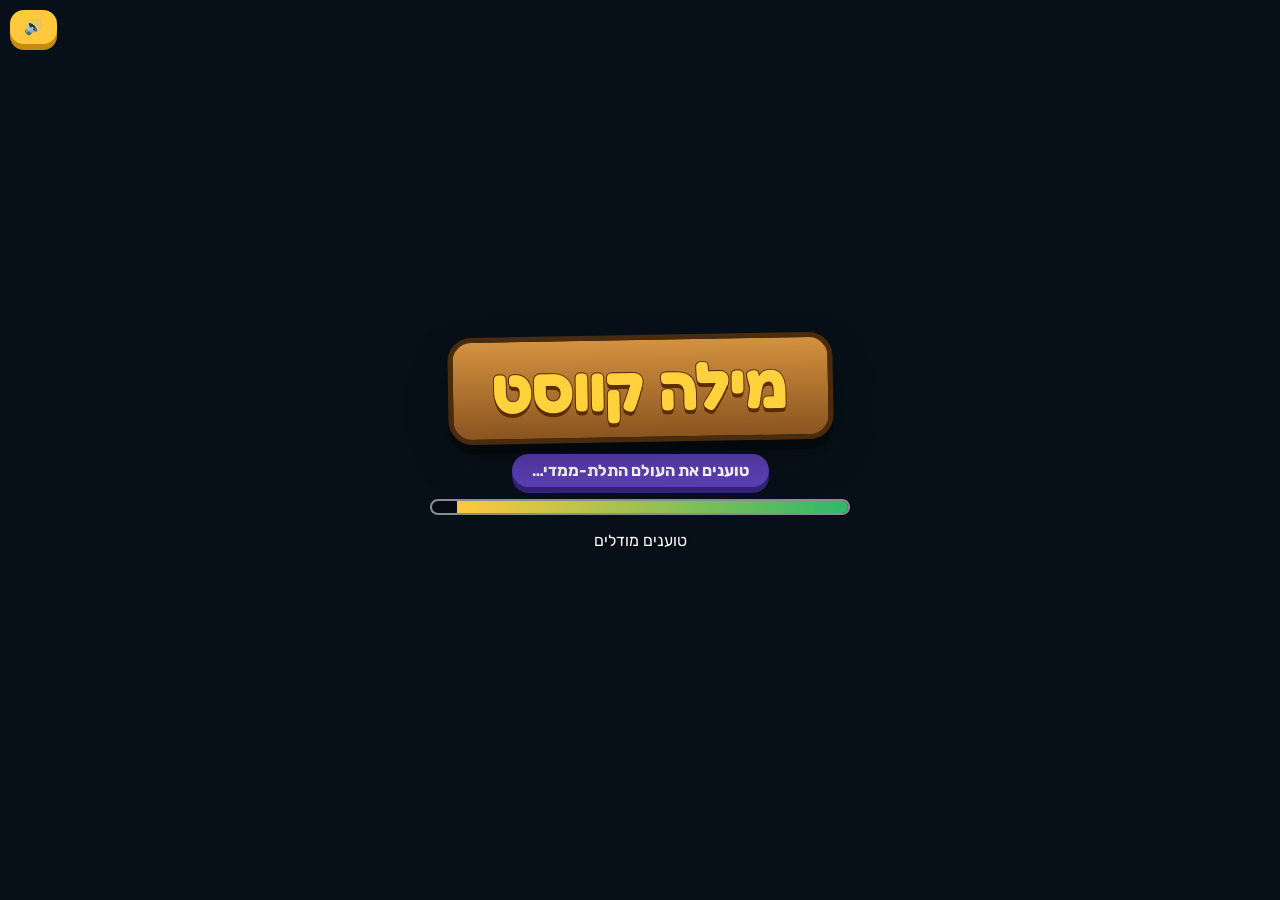
==== demo/mila-quest/index.html @ 5b62c539 "Publish the hidden Mila Quest demo. Add the game under demo/mila-quest without listing it on the hub" ====
<!DOCTYPE html>
<html lang="he" dir="rtl">
<head>
<meta charset="utf-8">
<meta name="viewport" content="width=device-width,initial-scale=1,viewport-fit=cover">
<title>מילה קווסט – המסע הגדול בעקבות המילים</title>
<link rel="icon" href="data:,">
<link rel="preconnect" href="https://fonts.googleapis.com">
<link rel="preconnect" href="https://fonts.gstatic.com" crossorigin>
<link href="https://fonts.googleapis.com/css2?family=Fredoka:wght@500;700&family=Rubik:wght@400;600;800&display=swap" rel="stylesheet">
<style>
:root{
  --ink:#1a1433;--gold:#ffc83d;--gold-d:#c58a10;--leaf:#2fb86a;--leaf-d:#1b7a42;
  --owl:#6a46d6;--owl-d:#3a228a;--paper:#fffdf8;
}
*{box-sizing:border-box}
html,body{height:100%;margin:0;overflow:hidden;font-family:Rubik,"Noto Sans Hebrew",Arial,sans-serif;color:var(--ink);background:#071018}
#c{position:fixed;inset:0;display:block;width:100%;height:100%}
button{font:inherit;cursor:pointer}
.en{direction:ltr;unicode-bidi:isolate;font-family:Fredoka,Rubik,sans-serif}
.ui{position:fixed;inset:0;z-index:4;pointer-events:none}
.ui button,.ui .pill,.ui .glass,.ui .prompt,.ui .stage-bar,.ui .box,.ui .sign,.ui .hero-btn,.ui a,.ui table{pointer-events:auto}
.hidden{display:none !important}
.sign{background:linear-gradient(#d49240,#8a5420);border:5px solid #4a2c0c;border-radius:24px;padding:8px 40px 12px;box-shadow:0 10px 0 #0005,0 18px 40px #0004;transform:rotate(-1deg)}
.sign h1{margin:0;font-size:clamp(34px,7vw,64px);color:#ffd23d;font-family:Fredoka,Rubik,sans-serif;-webkit-text-stroke:2px #5b2d00;paint-order:stroke fill;text-shadow:0 4px 0 #5b2d00}
.sub{display:inline-block;background:#5b3fb5;color:#fff;padding:7px 20px;border-radius:999px;font-weight:700;box-shadow:0 6px 0 #35227a;margin:12px 0}
.glass{background:linear-gradient(180deg,rgba(255,255,255,.28),rgba(255,253,246,.14));backdrop-filter:blur(18px) saturate(1.35);border:1px solid rgba(255,255,255,.42);border-radius:22px;box-shadow:0 16px 40px #0004,inset 0 1px 0 #fff6}
.btn{border:0;border-radius:18px;padding:12px 28px;background:var(--gold);color:var(--ink);font-weight:800;font-size:clamp(16px,2.5vw,22px);box-shadow:0 6px 0 var(--gold-d);transition:transform .08s,box-shadow .08s,filter .12s}
.btn:hover{filter:brightness(1.06)}
.btn:active{transform:translateY(4px);box-shadow:0 2px 0 var(--gold-d)}
.btn.g{background:var(--leaf);color:#fff;box-shadow:0 6px 0 var(--leaf-d)}
.btn.p{background:var(--owl);color:#fff;box-shadow:0 6px 0 var(--owl-d)}
.btn.s{font-size:15px;padding:8px 14px;border-radius:14px}
.row{display:flex;gap:10px;flex-wrap:wrap;justify-content:center;align-items:center}
.center{position:absolute;inset:0;display:flex;flex-direction:column;align-items:center;justify-content:center;padding:18px;text-align:center}
.pill{background:rgba(255,253,246,.92);border:3px solid #8a5a2b;border-radius:16px;padding:5px 14px;font-weight:800;display:inline-flex;align-items:center;gap:6px}
#hud{position:absolute;inset:0;display:flex;flex-direction:column;justify-content:space-between;padding:10px 14px 16px;pointer-events:none}
#hud .hud-top,#hud .hud-bot{pointer-events:auto;display:flex;justify-content:space-between;align-items:flex-start;gap:8px;flex-wrap:wrap}
.prompt{background:linear-gradient(180deg,#fffdf4ee,#ffe8b8ee);border:4px solid #8a5a2b;border-radius:22px;padding:8px 22px;text-align:center;box-shadow:0 10px 0 #0003,0 0 30px #ffc83d55;min-width:min(640px,80vw);margin:0 auto}
.prompt small{display:block;font-size:16px;font-weight:700;opacity:.7}
.prompt .q{font-size:clamp(28px,5.5vw,48px);font-weight:800;line-height:1.15}
.prompt .emoji{font-size:52px;line-height:1}
#modal{position:absolute;inset:0;background:#0008;display:flex;align-items:center;justify-content:center;padding:18px}
#modal .box{max-width:640px;width:100%;padding:20px 22px;text-align:center;background:linear-gradient(180deg,#fffdf8f2,#ffeec4f0);border:4px solid #8a5a2b;border-radius:24px;box-shadow:0 20px 50px #0006}
#loadbar{width:min(420px,80vw);height:16px;background:#0003;border-radius:10px;overflow:hidden;border:2px solid #fff8}
#loadbar>i{display:block;height:100%;width:0;background:linear-gradient(90deg,#ffc83d,#2fb86a);transition:width .25s}
.hero-btn{background:rgba(255,253,246,.9);border:5px solid transparent;border-radius:20px;padding:8px 16px;min-width:110px;font-weight:800}
.hero-btn.sel{border-color:var(--gold);box-shadow:0 0 0 6px #ffc83d55}
.map-chrome{position:absolute;inset:0;padding:12px;display:flex;flex-direction:column}
.map-top{display:flex;justify-content:space-between;align-items:flex-start;gap:10px;flex-wrap:wrap}
.map-side{position:absolute;top:86px;right:14px;width:min(280px,32vw);display:flex;flex-direction:column;gap:8px}
@media (max-width:800px){.map-side{position:static;width:100%;max-height:34vh;overflow:auto;margin-top:8px}}
.side-card{padding:10px 12px}
.side-card h3{margin:0 0 6px;font-size:16px}
.side-card p{margin:0 0 8px;font-size:13px;line-height:1.4}
.stage-bar{display:flex;gap:8px;flex-wrap:wrap;justify-content:center;margin-top:auto;padding-bottom:8px}
.stage-bar .tile{background:rgba(255,253,246,.92);border:3px solid #8a5a2b;border-radius:14px;padding:8px 10px;min-width:92px;font-weight:800;text-align:center}
.stage-bar .tile[disabled]{opacity:.45}
.world-title{color:#fff;text-shadow:0 3px 0 #0006;font-size:clamp(22px,4vw,34px);margin:0}
#mute{position:fixed;top:10px;left:10px;z-index:8}
.note{color:#fff;text-shadow:0 2px 6px #0008}
.bar{height:12px;background:#0002;border-radius:8px;overflow:hidden}
.bar i{display:block;height:100%;background:linear-gradient(90deg,#ffc83d,#2fb86a);width:0}
table{width:100%;border-collapse:collapse;font-size:15px} th,td{padding:5px 6px;border-bottom:1px solid #0002;text-align:right}
.shake{animation:shake .25s}
@keyframes shake{25%{transform:translate(-4px,2px)}75%{transform:translate(4px,-2px)}}
.pop{animation:pop .32s cubic-bezier(.2,1.4,.3,1)}
@keyframes pop{0%{transform:scale(.82)}55%{transform:scale(1.08)}100%{transform:scale(1)}}
.lane-opts{display:flex;gap:10px;justify-content:center;width:100%;margin:8px auto 0;pointer-events:none}
.lane-opt{background:#ffe34a;color:#140818;border:5px solid #140818;border-radius:16px;padding:8px 14px;min-width:22%;text-align:center;font-weight:800;font-size:clamp(26px,3.8vw,48px);font-family:Fredoka,Rubik,Arial,sans-serif;box-shadow:0 6px 0 #140818,0 0 20px #ffc83d99;direction:ltr;unicode-bidi:isolate;line-height:1.15}
.prompt{transition:transform .2s}
</style>
</head>
<body>
<canvas id="c"></canvas>
<button class="btn s" id="mute" aria-label="השתקה">🔊</button>
<div class="ui">

  <section id="s-load" class="center">
    <div class="sign"><h1>מילה קווסט</h1></div>
    <div class="sub">טוענים את העולם התלת-ממדי…</div>
    <div id="loadbar"><i id="loadbar-i"></i></div>
    <p class="note" id="load-msg">מכינים דמויות</p>
  </section>

  <section id="s-title" class="center hidden">
    <div class="sign"><h1>מילה קווסט</h1></div>
    <div class="sub">המסע הגדול בעקבות המילים</div>
    <div class="glass" style="padding:14px 18px;margin-top:8px">
      <h2 style="margin:0 0 8px">בחרו גיבור</h2>
      <div class="row" id="hero-btns"></div>
    </div>
    <p class="note">משחק אוצר מילים באנגלית לכיתות ד׳–ה׳ · <span id="wordcount"></span> מילים</p>
    <div class="row" style="margin-top:10px">
      <button class="btn g" id="btn-start">יוצאים להרפתקה!</button>
      <button class="btn s" id="btn-help">איך משחקים?</button>
    </div>
  </section>

  <section id="s-help" class="center hidden">
    <div class="glass" style="max-width:640px;padding:20px;text-align:right">
      <h2 style="text-align:center">איך משחקים?</h2>
      <p>רצים במסלול תלת-ממדי כמו בהרפתקה. מולכם שלושה שערים — לכל שער מילה. בחרו את הנתיב הנכון עם החצים או בהחלקה על המסך.</p>
      <p>כל עולם נעול במנעול. כשמנצחים את הבוס מקבלים מפתח זהב שפותח את האי הבא.</p>
      <p>⬆ / רווח — קפיצה מעל מכשולים &nbsp; ⬇ — החלקה</p>
      <p>🦉 תקועים? לחצו ״צריכים עזרה?״ — שלושה רמזים בלי עונש.</p>
      <p>🔊 המילה באנגלית מושמעת בקול. לבבות מתמלאים מחדש בכל שלב.</p>
    </div>
    <button class="btn" id="btn-help-back" style="margin-top:12px">הבנתי</button>
  </section>

  <section id="s-map" class="hidden map-chrome">
    <div class="map-top">
      <h2 class="world-title">מפת העולמות</h2>
      <div class="row">
        <span class="pill">🪙 <span id="map-coins">0</span></span>
        <span class="pill">⭐ <span id="map-stars">0</span></span>
        <span class="pill">🔑 <span id="map-keys">0</span></span>
        <button class="btn s" id="btn-map-back">חזרה</button>
      </div>
    </div>
    <aside class="map-side">
      <div class="glass side-card"><h3>🦉 רמזים</h3><p>אפשר לבקש עזרה מהינשוף בלי עונש: תמונה והסבר, אחר כך אותיות, ובסוף התשובה.</p></div>
      <div class="glass side-card"><h3>🔁 חזרה ותרגול</h3><p>מילים שטעינו בהן נשמרות וחוזרות לתרגול.</p><button class="btn s" id="btn-review">תרגול מילים שטעינו</button></div>
      <div class="glass side-card"><h3>🧭 המסע שלי</h3>
        <p>נלמדו: <b id="stat-learned">0</b> מתוך <span id="stat-total">0</span></p>
        <div class="bar"><i id="stat-bar"></i></div>
        <p>לתרגול: <b id="stat-practice">0</b> · עולמות: <b id="stat-worlds">0</b>/5</p>
        <button class="btn s" id="btn-journey">לפתיחת המסע שלי</button>
      </div>
      <div class="glass side-card"><h3>📚 ספריית המילים האבודות</h3><p>תרגול נוסף למילים שברחו בדרך.</p><button class="btn s" id="btn-library">כניסה לספרייה</button></div>
    </aside>
    <div class="stage-bar" id="stage-bar"></div>
  </section>

  <section id="hud" class="hidden">
    <div class="hud-top" style="flex-direction:column;align-items:stretch">
      <div class="row" style="justify-content:space-between;width:100%">
        <button class="btn s" id="btn-hud-map">🗺️ מפה</button>
        <div class="prompt" id="prompt"><small id="prompt-sub"></small><div class="emoji" id="prompt-emoji"></div><div class="q" id="prompt-q"></div></div>
        <div class="row">
          <span class="pill" id="hud-hearts">❤️❤️❤️</span>
          <span class="pill" id="hud-score">⭐ 0</span>
          <span class="pill" id="hud-combo">🔥 0</span>
        </div>
      </div>
      <div id="lane-opts" class="lane-opts hidden">
        <div class="lane-opt" id="lane-opt-0"></div>
        <div class="lane-opt" id="lane-opt-1"></div>
        <div class="lane-opt" id="lane-opt-2"></div>
      </div>
    </div>
    <div class="hud-bot">
      <button class="btn s p" id="btn-hint">🦉 צריכים עזרה?</button>
      <span class="pill" id="hud-prog">1/8</span>
      <span class="pill" id="hud-coins">🪙 0</span>
    </div>
  </section>

  <section id="modal" class="hidden"><div class="box" id="modal-box"></div></section>
  <section id="s-nb" class="center hidden"></section>
  <section id="s-jr" class="center hidden"></section>
  <section id="s-end" class="center hidden"></section>
</div>
<script>
(function () {
  function loadScript(src) {
    return new Promise(function (resolve, reject) {
      var s = document.createElement("script");
      s.src = src;
      s.onload = resolve;
      s.onerror = function () { reject(new Error(src)); };
      document.body.appendChild(s);
    });
  }
  var chain = Promise.resolve();
  if (location.protocol === "file:") chain = chain.then(function () { return loadScript("./js/embed.js"); });
  chain.then(function () { return loadScript("./js/game.bundle.js"); })
    .catch(function (e) { console.error(e); });
})();
</script>
</body>
</html>
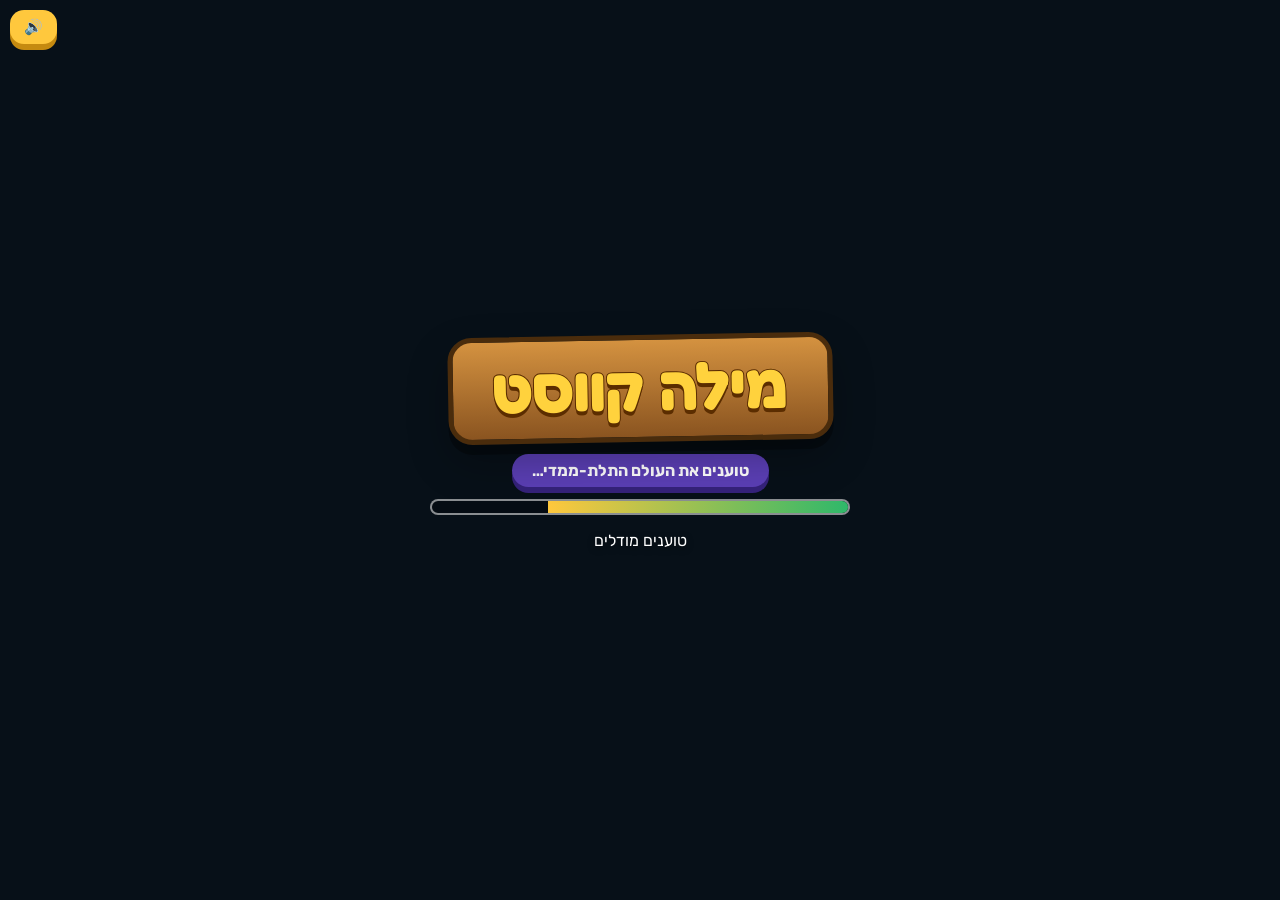
==== commit 8e47bd04: "Update the hidden Mila Quest demo to the polished build. Replace demo/mila-quest with the supplied g" ====
--- a/demo/mila-quest/index.html
+++ b/demo/mila-quest/index.html
@@ -66,7 +66,7 @@
 @keyframes shake{25%{transform:translate(-4px,2px)}75%{transform:translate(4px,-2px)}}
 .pop{animation:pop .32s cubic-bezier(.2,1.4,.3,1)}
 @keyframes pop{0%{transform:scale(.82)}55%{transform:scale(1.08)}100%{transform:scale(1)}}
-.lane-opts{display:flex;gap:10px;justify-content:center;width:100%;margin:8px auto 0;pointer-events:none}
+.lane-opts{display:flex;direction:ltr;gap:10px;justify-content:center;width:100%;margin:8px auto 0;pointer-events:none}
 .lane-opt{background:#ffe34a;color:#140818;border:5px solid #140818;border-radius:16px;padding:8px 14px;min-width:22%;text-align:center;font-weight:800;font-size:clamp(26px,3.8vw,48px);font-family:Fredoka,Rubik,Arial,sans-serif;box-shadow:0 6px 0 #140818,0 0 20px #ffc83d99;direction:ltr;unicode-bidi:isolate;line-height:1.15}
 .prompt{transition:transform .2s}
 </style>
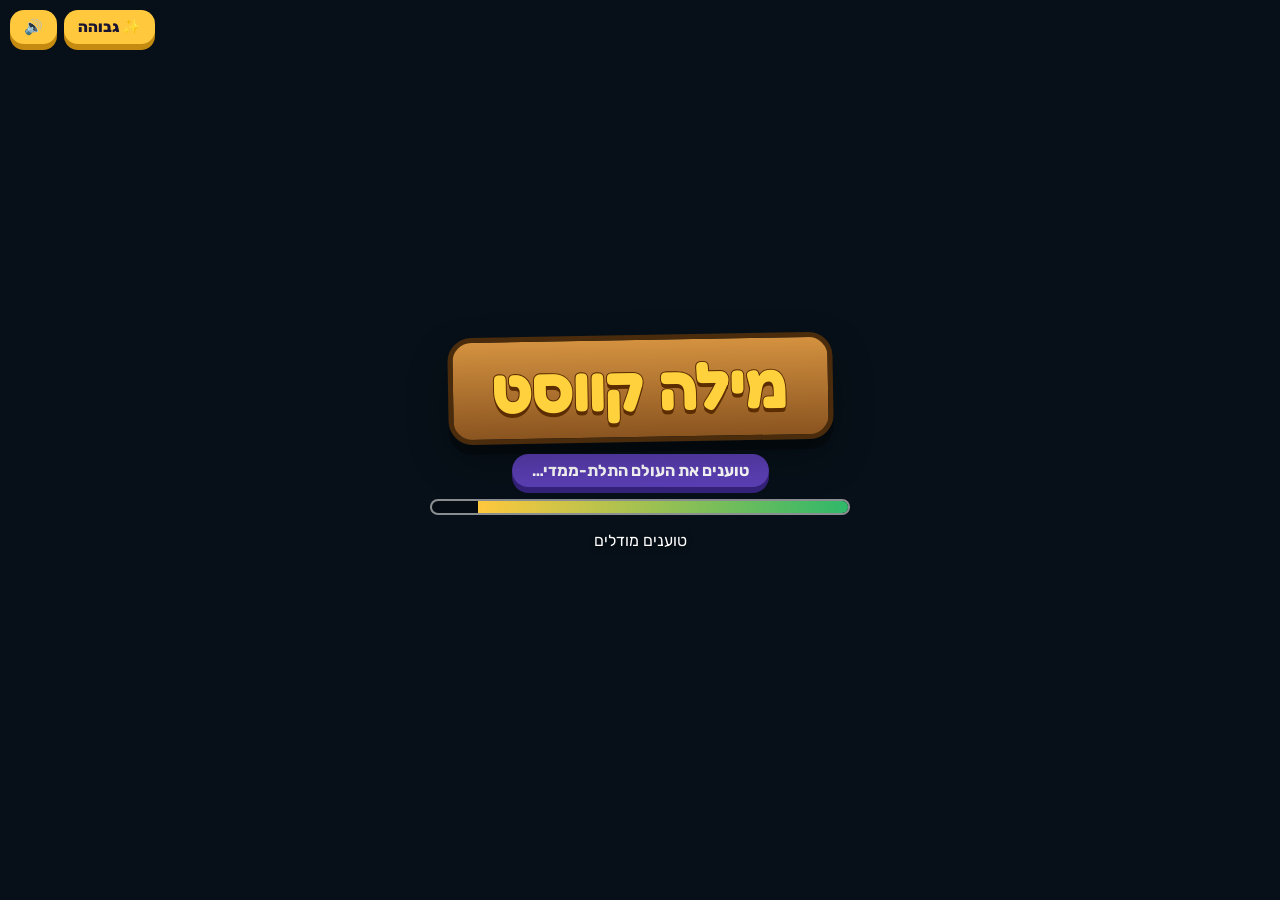
==== commit 149d0950: "Update the hidden Mila Quest demo to v4. Replace demo/mila-quest with the supplied build, including " ====
--- a/demo/mila-quest/index.html
+++ b/demo/mila-quest/index.html
@@ -24,8 +24,8 @@
 .sign{background:linear-gradient(#d49240,#8a5420);border:5px solid #4a2c0c;border-radius:24px;padding:8px 40px 12px;box-shadow:0 10px 0 #0005,0 18px 40px #0004;transform:rotate(-1deg)}
 .sign h1{margin:0;font-size:clamp(34px,7vw,64px);color:#ffd23d;font-family:Fredoka,Rubik,sans-serif;-webkit-text-stroke:2px #5b2d00;paint-order:stroke fill;text-shadow:0 4px 0 #5b2d00}
 .sub{display:inline-block;background:#5b3fb5;color:#fff;padding:7px 20px;border-radius:999px;font-weight:700;box-shadow:0 6px 0 #35227a;margin:12px 0}
-.glass{background:linear-gradient(180deg,rgba(255,255,255,.28),rgba(255,253,246,.14));backdrop-filter:blur(18px) saturate(1.35);border:1px solid rgba(255,255,255,.42);border-radius:22px;box-shadow:0 16px 40px #0004,inset 0 1px 0 #fff6}
-.btn{border:0;border-radius:18px;padding:12px 28px;background:var(--gold);color:var(--ink);font-weight:800;font-size:clamp(16px,2.5vw,22px);box-shadow:0 6px 0 var(--gold-d);transition:transform .08s,box-shadow .08s,filter .12s}
+.glass{background:linear-gradient(180deg,rgba(255,255,255,.34),rgba(255,253,246,.16));backdrop-filter:blur(22px) saturate(1.45);border:1px solid rgba(255,255,255,.5);border-radius:28px;box-shadow:0 18px 46px #0004,inset 0 1px 0 #fff8}
+.btn{border:0;border-radius:999px;padding:12px 28px;background:var(--gold);color:var(--ink);font-weight:800;font-size:clamp(16px,2.5vw,22px);box-shadow:0 6px 0 var(--gold-d);transition:transform .16s cubic-bezier(.2,1.3,.3,1),box-shadow .16s,filter .12s}
 .btn:hover{filter:brightness(1.06)}
 .btn:active{transform:translateY(4px);box-shadow:0 2px 0 var(--gold-d)}
 .btn.g{background:var(--leaf);color:#fff;box-shadow:0 6px 0 var(--leaf-d)}
@@ -33,10 +33,10 @@
 .btn.s{font-size:15px;padding:8px 14px;border-radius:14px}
 .row{display:flex;gap:10px;flex-wrap:wrap;justify-content:center;align-items:center}
 .center{position:absolute;inset:0;display:flex;flex-direction:column;align-items:center;justify-content:center;padding:18px;text-align:center}
-.pill{background:rgba(255,253,246,.92);border:3px solid #8a5a2b;border-radius:16px;padding:5px 14px;font-weight:800;display:inline-flex;align-items:center;gap:6px}
+.pill{background:rgba(255,253,246,.92);border:3px solid #8a5a2b;border-radius:999px;padding:6px 16px;font-weight:800;display:inline-flex;align-items:center;gap:6px}
 #hud{position:absolute;inset:0;display:flex;flex-direction:column;justify-content:space-between;padding:10px 14px 16px;pointer-events:none}
 #hud .hud-top,#hud .hud-bot{pointer-events:auto;display:flex;justify-content:space-between;align-items:flex-start;gap:8px;flex-wrap:wrap}
-.prompt{background:linear-gradient(180deg,#fffdf4ee,#ffe8b8ee);border:4px solid #8a5a2b;border-radius:22px;padding:8px 22px;text-align:center;box-shadow:0 10px 0 #0003,0 0 30px #ffc83d55;min-width:min(640px,80vw);margin:0 auto}
+.prompt{background:linear-gradient(180deg,#fffdf8f2,#ffe8c0ee);border:3px solid rgba(138,90,43,.75);border-radius:28px;padding:10px 24px;text-align:center;box-shadow:0 12px 0 #0002,0 0 34px #ffc83d66;min-width:min(640px,80vw);margin:0 auto}
 .prompt small{display:block;font-size:16px;font-weight:700;opacity:.7}
 .prompt .q{font-size:clamp(28px,5.5vw,48px);font-weight:800;line-height:1.15}
 .prompt .emoji{font-size:52px;line-height:1}
@@ -66,14 +66,18 @@
 @keyframes shake{25%{transform:translate(-4px,2px)}75%{transform:translate(4px,-2px)}}
 .pop{animation:pop .32s cubic-bezier(.2,1.4,.3,1)}
 @keyframes pop{0%{transform:scale(.82)}55%{transform:scale(1.08)}100%{transform:scale(1)}}
-.lane-opts{display:flex;direction:ltr;gap:10px;justify-content:center;width:100%;margin:8px auto 0;pointer-events:none}
-.lane-opt{background:#ffe34a;color:#140818;border:5px solid #140818;border-radius:16px;padding:8px 14px;min-width:22%;text-align:center;font-weight:800;font-size:clamp(26px,3.8vw,48px);font-family:Fredoka,Rubik,Arial,sans-serif;box-shadow:0 6px 0 #140818,0 0 20px #ffc83d99;direction:ltr;unicode-bidi:isolate;line-height:1.15}
+.lane-opts{display:flex;direction:ltr;gap:22px;justify-content:center;width:min(920px,94vw);margin:8px auto 0;pointer-events:none}
+.lane-opt{flex:1 1 0;min-width:0;overflow:hidden;text-overflow:ellipsis;white-space:nowrap;background:#ffe34a;color:#140818;border:5px solid #140818;border-radius:22px;padding:8px 12px;text-align:center;font-weight:800;font-size:clamp(22px,3.4vw,42px);font-family:Fredoka,Rubik,Arial,sans-serif;box-shadow:0 6px 0 #140818,0 0 20px #ffc83d99;direction:ltr;unicode-bidi:isolate;line-height:1.15}
+.deco-emoji{font-size:.7em;margin-inline-end:8px;vertical-align:middle;filter:drop-shadow(0 2px 0 #0002)}
+#btn-quality{position:fixed;top:10px;left:64px;z-index:8}
 .prompt{transition:transform .2s}
+.turn-cue{position:absolute;bottom:20%;left:50%;transform:translateX(-50%);background:#ffe34af5;color:#140818;border:5px solid #140818;border-radius:999px;padding:10px 24px;font-weight:800;font-size:clamp(20px,3vw,34px);box-shadow:0 8px 0 #140818,0 0 26px #ffc83dbb;z-index:6;pointer-events:none;font-family:Fredoka,Rubik,sans-serif}
 </style>
 </head>
 <body>
 <canvas id="c"></canvas>
 <button class="btn s" id="mute" aria-label="השתקה">🔊</button>
+<button class="btn s" id="btn-quality" aria-label="איכות גרפית">✨ גבוהה</button>
 <div class="ui">
 
   <section id="s-load" class="center">
@@ -100,11 +104,13 @@
   <section id="s-help" class="center hidden">
     <div class="glass" style="max-width:640px;padding:20px;text-align:right">
       <h2 style="text-align:center">איך משחקים?</h2>
-      <p>רצים במסלול תלת-ממדי כמו בהרפתקה. מולכם שלושה שערים — לכל שער מילה. בחרו את הנתיב הנכון עם החצים או בהחלקה על המסך.</p>
+      <p>רצים במסלול תלת-ממדי כמו בהרפתקה. מולכם שלושה שלטים נפרדים — לכל שלט מילה. בחרו את הנתיב הנכון עם החצים או בהחלקה על המסך.</p>
       <p>כל עולם נעול במנעול. כשמנצחים את הבוס מקבלים מפתח זהב שפותח את האי הבא.</p>
-      <p>⬆ / רווח — קפיצה מעל מכשולים &nbsp; ⬇ — החלקה</p>
+      <p>כל שלב מרגיש אחרת: פניות, גשרים, מסלול צר, תאורה ומהירות משתנים.</p>
+      <p>⬆ / רווח — קפיצה מעל בורות ומכשולים נמוכים &nbsp; ←→ — מעבר נתיב, ובפנייה חדה של 90° חייבים להחליק לכיוון הפנייה &nbsp; ⬇ — החלקה מתחת לקורה</p>
+      <p>בשלב 2 בכל עולם מקשיבים למילה באנגלית ורצים אל הפירוש בעברית.</p>
       <p>🦉 תקועים? לחצו ״צריכים עזרה?״ — שלושה רמזים בלי עונש.</p>
-      <p>🔊 המילה באנגלית מושמעת בקול. לבבות מתמלאים מחדש בכל שלב.</p>
+      <p>🔊 המילה באנגלית מושמעת בקול. לבבות מתמלאים מחדש בכל שלב. איכות גרפית חסכונית זמינה למחשבים חלשים.</p>
     </div>
     <button class="btn" id="btn-help-back" style="margin-top:12px">הבנתי</button>
   </section>
@@ -155,6 +161,7 @@
       <span class="pill" id="hud-prog">1/8</span>
       <span class="pill" id="hud-coins">🪙 0</span>
     </div>
+    <div id="turn-cue" class="turn-cue hidden"></div>
   </section>
 
   <section id="modal" class="hidden"><div class="box" id="modal-box"></div></section>
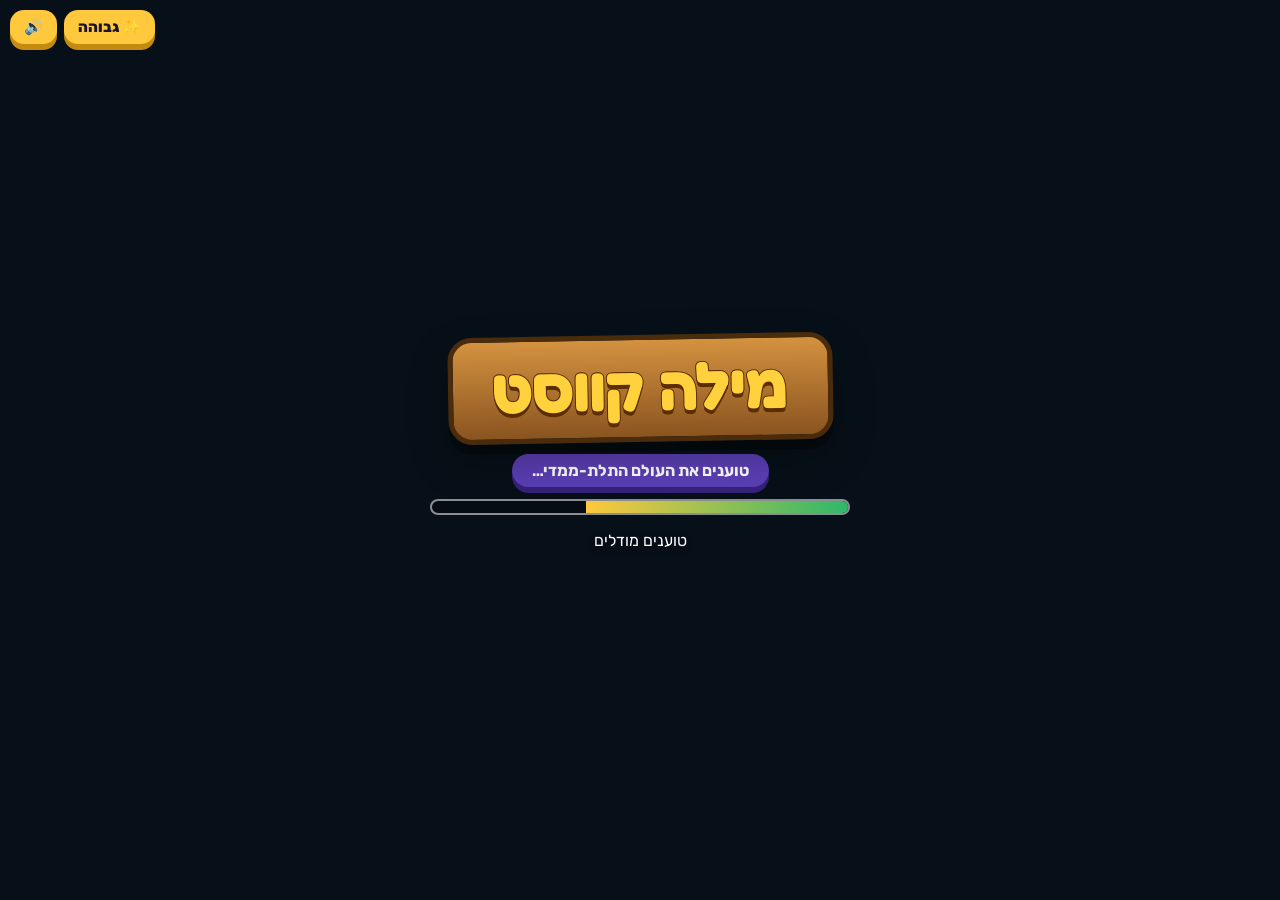
==== commit 4695b3c8: "Update the hidden Mila Quest demo to v6. Overwrite the supplied demo files, including the new dev fl" ====
--- a/demo/mila-quest/index.html
+++ b/demo/mila-quest/index.html
@@ -19,7 +19,7 @@
 button{font:inherit;cursor:pointer}
 .en{direction:ltr;unicode-bidi:isolate;font-family:Fredoka,Rubik,sans-serif}
 .ui{position:fixed;inset:0;z-index:4;pointer-events:none}
-.ui button,.ui .pill,.ui .glass,.ui .prompt,.ui .stage-bar,.ui .box,.ui .sign,.ui .hero-btn,.ui a,.ui table{pointer-events:auto}
+.ui button,.ui .pill,.ui .glass,.ui .prompt,.ui .stage-bar,.ui .box,.ui .sign,.ui .hero-btn,.ui a,.ui table,#dev-panel{pointer-events:auto}
 .hidden{display:none !important}
 .sign{background:linear-gradient(#d49240,#8a5420);border:5px solid #4a2c0c;border-radius:24px;padding:8px 40px 12px;box-shadow:0 10px 0 #0005,0 18px 40px #0004;transform:rotate(-1deg)}
 .sign h1{margin:0;font-size:clamp(34px,7vw,64px);color:#ffd23d;font-family:Fredoka,Rubik,sans-serif;-webkit-text-stroke:2px #5b2d00;paint-order:stroke fill;text-shadow:0 4px 0 #5b2d00}
@@ -70,6 +70,21 @@
 .lane-opt{flex:1 1 0;min-width:0;overflow:hidden;text-overflow:ellipsis;white-space:nowrap;background:#ffe34a;color:#140818;border:5px solid #140818;border-radius:22px;padding:8px 12px;text-align:center;font-weight:800;font-size:clamp(22px,3.4vw,42px);font-family:Fredoka,Rubik,Arial,sans-serif;box-shadow:0 6px 0 #140818,0 0 20px #ffc83d99;direction:ltr;unicode-bidi:isolate;line-height:1.15}
 .deco-emoji{font-size:.7em;margin-inline-end:8px;vertical-align:middle;filter:drop-shadow(0 2px 0 #0002)}
 #btn-quality{position:fixed;top:10px;left:64px;z-index:8}
+#btn-dev{position:fixed;bottom:14px;left:14px;z-index:9;font-size:13px;padding:7px 14px;background:#2a2438;color:#ffe34a;box-shadow:0 5px 0 #140818;letter-spacing:.04em;font-family:Fredoka,Rubik,sans-serif}
+#dev-panel{position:absolute;inset:0;z-index:12;background:rgba(10,8,20,.62);display:flex;align-items:center;justify-content:center;padding:14px}
+.dev-box{background:linear-gradient(180deg,#fffdf8f6,#ffe8c0f2);border:4px solid #8a5a2b;border-radius:24px;padding:12px 16px 12px;width:min(1100px,96vw);max-height:94vh;overflow:auto;text-align:right;box-shadow:0 20px 50px #0006}
+.dev-head{display:flex;justify-content:space-between;align-items:center;gap:10px;flex-wrap:wrap}
+.dev-box h2{margin:0;font-size:clamp(24px,3.4vw,34px);font-family:Fredoka,Rubik,sans-serif}
+.dev-note{font-size:clamp(15px,1.9vw,18px);font-weight:700;line-height:1.4;margin:6px 0 8px}
+.dev-actions{justify-content:flex-start;margin-bottom:4px;gap:12px}
+.dev-toggle{font-size:clamp(16px,2vw,20px);font-weight:800;display:inline-flex;align-items:center;gap:10px;background:#fff9;border:3px solid #8a5a2b;border-radius:16px;padding:6px 12px}
+.dev-toggle input{width:22px;height:22px;accent-color:#2fb86a}
+.dev-world{margin:6px 0;padding:8px 12px;background:#fff9;border-radius:16px;border:2px solid #8a5a2b55}
+.dev-world h3{margin:0 0 6px;font-size:clamp(18px,2.4vw,24px)}
+.dev-stages{display:flex;flex-wrap:wrap;gap:7px}
+.dev-stages button{font-size:clamp(15px,1.8vw,18px);font-weight:800;padding:8px 12px;border-radius:14px;min-width:136px;line-height:1.25;text-align:center}
+.dev-stages button.boss{background:#e8553d;color:#fff;box-shadow:0 5px 0 #8a2a18}
+
 .prompt{transition:transform .2s}
 .turn-cue{position:absolute;bottom:20%;left:50%;transform:translateX(-50%);background:#ffe34af5;color:#140818;border:5px solid #140818;border-radius:999px;padding:10px 24px;font-weight:800;font-size:clamp(20px,3vw,34px);box-shadow:0 8px 0 #140818,0 0 26px #ffc83dbb;z-index:6;pointer-events:none;font-family:Fredoka,Rubik,sans-serif}
 </style>
@@ -78,6 +93,7 @@
 <canvas id="c"></canvas>
 <button class="btn s" id="mute" aria-label="השתקה">🔊</button>
 <button class="btn s" id="btn-quality" aria-label="איכות גרפית">✨ גבוהה</button>
+<button class="btn s hidden" id="btn-dev" aria-label="Developer">DEVELOPER</button>
 <div class="ui">
 
   <section id="s-load" class="center">
@@ -165,6 +181,20 @@
   </section>
 
   <section id="modal" class="hidden"><div class="box" id="modal-box"></div></section>
+  <section id="dev-panel" class="hidden">
+    <div class="dev-box">
+      <div class="dev-head">
+        <h2>DEVELOPER</h2>
+        <button class="btn s" id="btn-dev-close">סגור</button>
+      </div>
+      <p class="dev-note">קפיצה לכל עולם ולכל שלב (כולל בוס) בלי לשנות את השמירה. רק «פתח את כל העולמות» או «איפוס התקדמות» משנים את הקובץ השמור.</p>
+      <div class="row dev-actions">
+        <label class="dev-toggle"><input type="checkbox" id="dev-unlock-all"> פתח את כל העולמות (נשמר)</label>
+        <button class="btn s" id="btn-dev-reset">איפוס התקדמות</button>
+      </div>
+      <div id="dev-grid"></div>
+    </div>
+  </section>
   <section id="s-nb" class="center hidden"></section>
   <section id="s-jr" class="center hidden"></section>
   <section id="s-end" class="center hidden"></section>
@@ -181,6 +211,9 @@
     });
   }
   var chain = Promise.resolve();
+  // DEMO ONLY: js/dev-flag.js sets window.MQ_DEV = true.
+  // Production: omit that file (this load fails silently) and the DEVELOPER button will not appear.
+  chain = chain.then(function () { return loadScript("./js/dev-flag.js").catch(function () {}); });
   if (location.protocol === "file:") chain = chain.then(function () { return loadScript("./js/embed.js"); });
   chain.then(function () { return loadScript("./js/game.bundle.js"); })
     .catch(function (e) { console.error(e); });
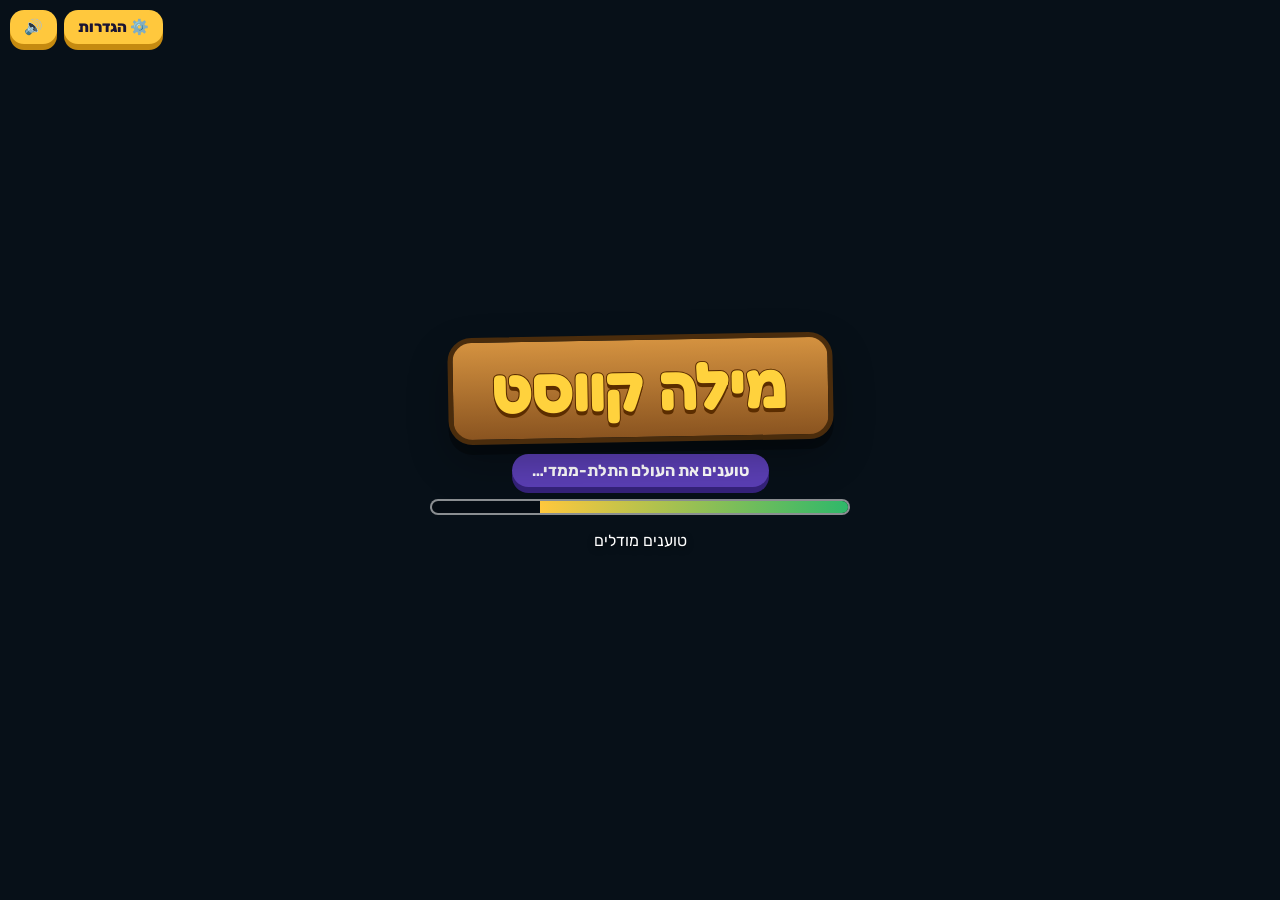
==== commit 016527fb: "Mila Quest v8a: graphics quality, settings, difficulty progression, easier letters Co-authored-by: A" ====
--- a/demo/mila-quest/index.html
+++ b/demo/mila-quest/index.html
@@ -69,7 +69,24 @@
 .lane-opts{display:flex;direction:ltr;gap:22px;justify-content:center;width:min(920px,94vw);margin:8px auto 0;pointer-events:none}
 .lane-opt{flex:1 1 0;min-width:0;overflow:hidden;text-overflow:ellipsis;white-space:nowrap;background:#ffe34a;color:#140818;border:5px solid #140818;border-radius:22px;padding:8px 12px;text-align:center;font-weight:800;font-size:clamp(22px,3.4vw,42px);font-family:Fredoka,Rubik,Arial,sans-serif;box-shadow:0 6px 0 #140818,0 0 20px #ffc83d99;direction:ltr;unicode-bidi:isolate;line-height:1.15}
 .deco-emoji{font-size:.7em;margin-inline-end:8px;vertical-align:middle;filter:drop-shadow(0 2px 0 #0002)}
-#btn-quality{position:fixed;top:10px;left:64px;z-index:8}
+#btn-settings{position:fixed;top:10px;left:64px;z-index:8}
+#c.pixelated{image-rendering:pixelated;image-rendering:crisp-edges}
+#s-settings{position:absolute;inset:0;z-index:13;background:rgba(10,8,20,.62);display:flex;align-items:center;justify-content:center;padding:12px;pointer-events:auto}
+.set-box{background:linear-gradient(180deg,#fffdf8f8,#ffe8c0f4);border:4px solid #8a5a2b;border-radius:24px;padding:12px 18px 14px;width:min(900px,96vw);max-height:94vh;overflow:auto;text-align:right;box-shadow:0 20px 50px #0006}
+.set-head{display:flex;justify-content:space-between;align-items:center;gap:10px;flex-wrap:wrap;position:sticky;top:-12px;background:#fffdf8f2;padding:6px 0;z-index:1}
+.set-head h2{margin:0;font-size:clamp(26px,3.6vw,36px)}
+.set-sec{margin:8px 0;padding:8px 12px;background:#fff9;border-radius:16px;border:2px solid #8a5a2b55}
+.set-sec h3{margin:0 0 8px;font-size:clamp(20px,2.6vw,26px)}
+.set-note{font-size:clamp(15px,1.8vw,18px);font-weight:600;line-height:1.4;margin:6px 0 2px;opacity:.85}
+.seg{display:flex;flex-wrap:wrap;gap:8px}
+.seg-b{border:3px solid #8a5a2b;background:#fff;border-radius:16px;padding:9px 18px;font-size:clamp(17px,2.2vw,22px);font-weight:800;color:var(--ink);min-width:110px}
+.seg-b.on{background:var(--leaf);color:#fff;border-color:var(--leaf-d);box-shadow:0 4px 0 var(--leaf-d)}
+.set-checks{display:flex;flex-wrap:wrap;gap:8px}
+.set-check{font-size:clamp(17px,2.1vw,21px);font-weight:800;display:inline-flex;align-items:center;gap:10px;background:#fff;border:3px solid #8a5a2b;border-radius:16px;padding:7px 12px;cursor:pointer}
+.set-check input{width:24px;height:24px;accent-color:#2fb86a}
+.set-range{display:flex;align-items:center;gap:12px;font-size:clamp(17px,2.1vw,21px);font-weight:800;margin:4px 0}
+.set-range input{flex:1;max-width:360px;height:28px;accent-color:#2fb86a}
+.set-range span{min-width:56px}
 #btn-dev{position:fixed;bottom:14px;left:14px;z-index:9;font-size:13px;padding:7px 14px;background:#2a2438;color:#ffe34a;box-shadow:0 5px 0 #140818;letter-spacing:.04em;font-family:Fredoka,Rubik,sans-serif}
 #dev-panel{position:absolute;inset:0;z-index:12;background:rgba(10,8,20,.62);display:flex;align-items:center;justify-content:center;padding:14px}
 .dev-box{background:linear-gradient(180deg,#fffdf8f6,#ffe8c0f2);border:4px solid #8a5a2b;border-radius:24px;padding:12px 16px 12px;width:min(1100px,96vw);max-height:94vh;overflow:auto;text-align:right;box-shadow:0 20px 50px #0006}
@@ -86,13 +103,17 @@
 .dev-stages button.boss{background:#e8553d;color:#fff;box-shadow:0 5px 0 #8a2a18}
 
 .prompt{transition:transform .2s}
+.spell-line{font-size:clamp(26px,4.4vw,42px);letter-spacing:.18em;margin-top:2px;line-height:1.1}
+.spell-line .sp-ok{color:#1b7a42}
+.spell-line .sp-next{color:#140818;background:#ffe34a;border:3px solid #140818;border-radius:10px;padding:0 6px;margin:0 4px}
+.spell-line .sp-rest{color:#14081855}
 .turn-cue{position:absolute;bottom:20%;left:50%;transform:translateX(-50%);background:#ffe34af5;color:#140818;border:5px solid #140818;border-radius:999px;padding:10px 24px;font-weight:800;font-size:clamp(20px,3vw,34px);box-shadow:0 8px 0 #140818,0 0 26px #ffc83dbb;z-index:6;pointer-events:none;font-family:Fredoka,Rubik,sans-serif}
 </style>
 </head>
 <body>
 <canvas id="c"></canvas>
 <button class="btn s" id="mute" aria-label="השתקה">🔊</button>
-<button class="btn s" id="btn-quality" aria-label="איכות גרפית">✨ גבוהה</button>
+<button class="btn s" id="btn-settings" aria-label="הגדרות">⚙️ הגדרות</button>
 <button class="btn s hidden" id="btn-dev" aria-label="Developer">DEVELOPER</button>
 <div class="ui">
 
@@ -158,7 +179,7 @@
   <section id="hud" class="hidden">
     <div class="hud-top" style="flex-direction:column;align-items:stretch">
       <div class="row" style="justify-content:space-between;width:100%">
-        <button class="btn s" id="btn-hud-map">🗺️ מפה</button>
+        <div class="row"><button class="btn s" id="btn-pause" aria-label="הפסקה">⏸️</button><button class="btn s" id="btn-hud-map">🗺️ מפה</button></div>
         <div class="prompt" id="prompt"><small id="prompt-sub"></small><div class="emoji" id="prompt-emoji"></div><div class="q" id="prompt-q"></div></div>
         <div class="row">
           <span class="pill" id="hud-hearts">❤️❤️❤️</span>
@@ -193,6 +214,15 @@
         <button class="btn s" id="btn-dev-reset">איפוס התקדמות</button>
       </div>
       <div id="dev-grid"></div>
+    </div>
+  </section>
+  <section id="s-settings" class="hidden">
+    <div class="set-box" role="dialog" aria-label="הגדרות">
+      <div class="set-head">
+        <h2>⚙️ הגדרות</h2>
+        <div class="row"><button class="btn s" id="btn-set-reset">ברירת מחדל</button><button class="btn g" id="btn-set-close">סגירה ✓</button></div>
+      </div>
+      <div id="set-body"></div>
     </div>
   </section>
   <section id="s-nb" class="center hidden"></section>
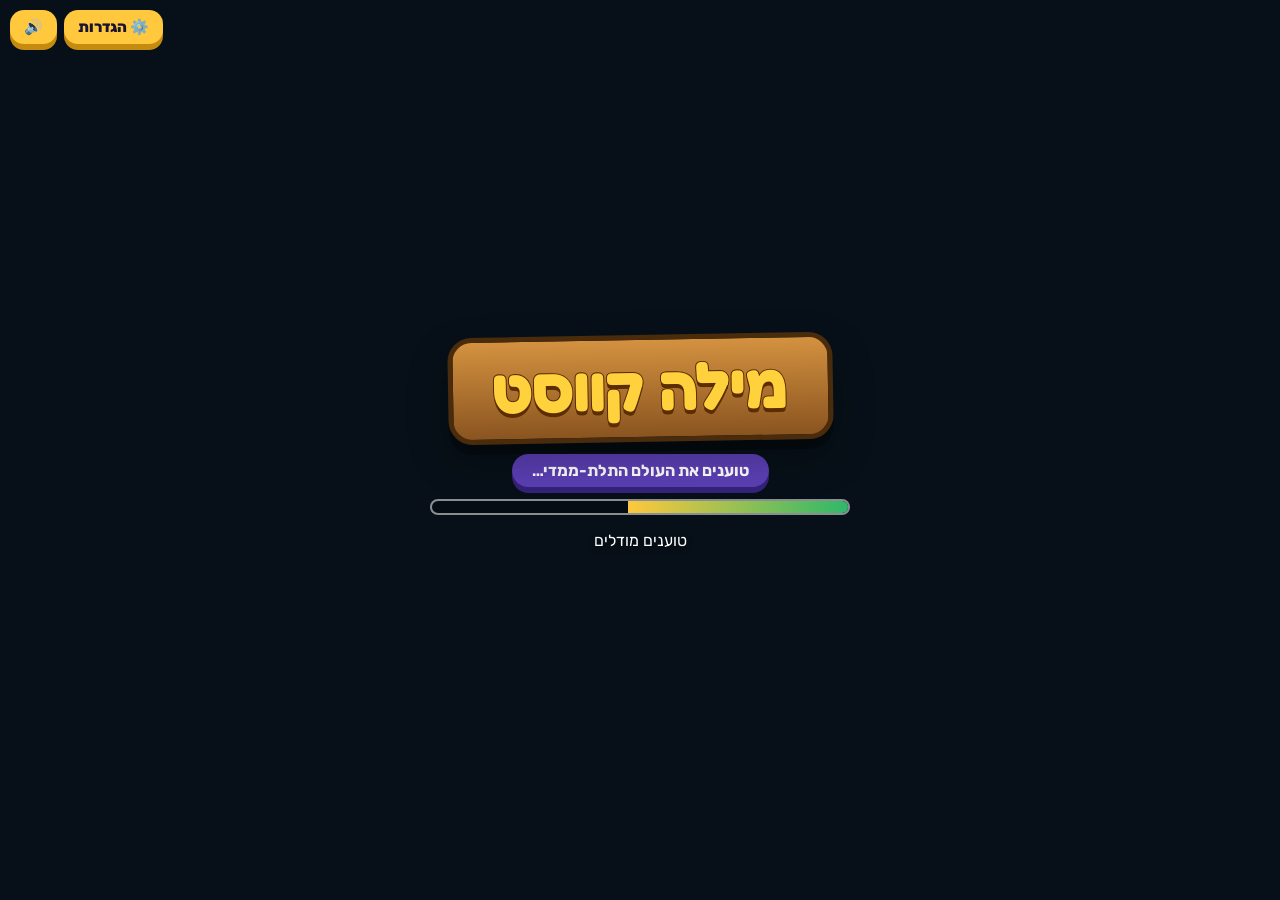
==== commit 52d1802b: "Mila Quest v8b: 8 worlds x 7 stages, per-stage scenery Co-authored-by: Amir K <Amirk390@users.norepl" ====
--- a/demo/mila-quest/index.html
+++ b/demo/mila-quest/index.html
@@ -19,7 +19,7 @@
 button{font:inherit;cursor:pointer}
 .en{direction:ltr;unicode-bidi:isolate;font-family:Fredoka,Rubik,sans-serif}
 .ui{position:fixed;inset:0;z-index:4;pointer-events:none}
-.ui button,.ui .pill,.ui .glass,.ui .prompt,.ui .stage-bar,.ui .box,.ui .sign,.ui .hero-btn,.ui a,.ui table,#dev-panel{pointer-events:auto}
+.ui button,.ui .pill,.ui .glass,.ui .prompt,.ui .stage-bar,.ui .world-chips,.ui .box,.ui .sign,.ui .hero-btn,.ui a,.ui table,#dev-panel{pointer-events:auto}
 .hidden{display:none !important}
 .sign{background:linear-gradient(#d49240,#8a5420);border:5px solid #4a2c0c;border-radius:24px;padding:8px 40px 12px;box-shadow:0 10px 0 #0005,0 18px 40px #0004;transform:rotate(-1deg)}
 .sign h1{margin:0;font-size:clamp(34px,7vw,64px);color:#ffd23d;font-family:Fredoka,Rubik,sans-serif;-webkit-text-stroke:2px #5b2d00;paint-order:stroke fill;text-shadow:0 4px 0 #5b2d00}
@@ -48,14 +48,26 @@
 .hero-btn.sel{border-color:var(--gold);box-shadow:0 0 0 6px #ffc83d55}
 .map-chrome{position:absolute;inset:0;padding:12px;display:flex;flex-direction:column}
 .map-top{display:flex;justify-content:space-between;align-items:flex-start;gap:10px;flex-wrap:wrap}
-.map-side{position:absolute;top:86px;right:14px;width:min(280px,32vw);display:flex;flex-direction:column;gap:8px}
+.map-side{position:absolute;top:86px;right:14px;bottom:215px;overflow-y:auto;width:min(280px,32vw);display:flex;flex-direction:column;gap:8px}
 @media (max-width:800px){.map-side{position:static;width:100%;max-height:34vh;overflow:auto;margin-top:8px}}
 .side-card{padding:10px 12px}
 .side-card h3{margin:0 0 6px;font-size:16px}
 .side-card p{margin:0 0 8px;font-size:13px;line-height:1.4}
-.stage-bar{display:flex;gap:8px;flex-wrap:wrap;justify-content:center;margin-top:auto;padding-bottom:8px}
-.stage-bar .tile{background:rgba(255,253,246,.92);border:3px solid #8a5a2b;border-radius:14px;padding:8px 10px;min-width:92px;font-weight:800;text-align:center}
+.map-bottom{position:relative;z-index:2;margin-top:auto;display:flex;flex-direction:column;gap:6px;padding-bottom:8px;max-width:100%}
+.world-chips{display:flex;gap:6px;flex-wrap:wrap;justify-content:center;padding:2px 4px 4px;pointer-events:auto}
+.world-chips .wchip{flex:0 0 auto;background:rgba(255,253,246,.88);border:3px solid #8a5a2b;border-radius:999px;padding:4px 9px;font-weight:800;font-size:14px;white-space:nowrap}
+.world-chips .wchip.sel{background:#ffc83d;border-color:#c0392b;box-shadow:0 0 0 4px #ffc83d66}
+.world-chips .wchip.lock{opacity:.6}
+.stage-bar{display:flex;gap:8px;overflow-x:auto;padding:2px 4px 6px;scrollbar-width:thin}
+.stage-bar>:first-child{margin-inline-start:auto}.stage-bar>:last-child{margin-inline-end:auto}
+.stage-bar .tile{flex:0 0 auto;background:rgba(255,253,246,.94);border:3px solid #8a5a2b;border-radius:14px;padding:7px 9px;min-width:104px;max-width:132px;font-weight:800;text-align:center;font-size:16px;line-height:1.25}
+.stage-bar .tile small{font-size:14px}
+.stage-bar .tile .t-scene{font-size:13px;font-weight:700;color:#5a3a1a;margin:2px 0}
+.stage-bar .tile.boss{border-color:#c0392b;background:rgba(255,232,220,.95)}
 .stage-bar .tile[disabled]{opacity:.45}
+.pic-big{font-size:1.6em;line-height:1}
+.riddle{font-size:clamp(16px,2.4vw,22px);font-weight:800;color:#5a3a1a;margin-top:2px}
+.scene-name{font-size:20px;font-weight:800;color:#8a5a2b;margin:2px 0 6px}
 .world-title{color:#fff;text-shadow:0 3px 0 #0006;font-size:clamp(22px,4vw,34px);margin:0}
 #mute{position:fixed;top:10px;left:10px;z-index:8}
 .note{color:#fff;text-shadow:0 2px 6px #0008}
@@ -143,7 +155,8 @@
       <h2 style="text-align:center">איך משחקים?</h2>
       <p>רצים במסלול תלת-ממדי כמו בהרפתקה. מולכם שלושה שלטים נפרדים — לכל שלט מילה. בחרו את הנתיב הנכון עם החצים או בהחלקה על המסך.</p>
       <p>כל עולם נעול במנעול. כשמנצחים את הבוס מקבלים מפתח זהב שפותח את האי הבא.</p>
-      <p>כל שלב מרגיש אחרת: פניות, גשרים, מסלול צר, תאורה ומהירות משתנים.</p>
+      <p>8 עולמות, ובכל עולם 7 שלבים — 6 שלבים ובוס. כל שלב נראה אחרת: נוף, חפצים, מזג אוויר ושעה ביום. העולמות המאוחרים מהירים וקשים יותר.</p>
+      <p>שלב 5 — «תמונה וחידה»: רואים ציור וחידה בעברית ורצים אל המילה באנגלית. שלב 6 — «סיבוב מהיר»: חזרה על כל סוגי השאלות במהירות גבוהה.</p>
       <p>⬆ / רווח — קפיצה מעל בורות ומכשולים נמוכים &nbsp; ←→ — מעבר נתיב, ובפנייה חדה של 90° חייבים להחליק לכיוון הפנייה &nbsp; ⬇ — החלקה מתחת לקורה</p>
       <p>בשלב 2 בכל עולם מקשיבים למילה באנגלית ורצים אל הפירוש בעברית.</p>
       <p>🦉 תקועים? לחצו ״צריכים עזרה?״ — שלושה רמזים בלי עונש.</p>
@@ -168,12 +181,15 @@
       <div class="glass side-card"><h3>🧭 המסע שלי</h3>
         <p>נלמדו: <b id="stat-learned">0</b> מתוך <span id="stat-total">0</span></p>
         <div class="bar"><i id="stat-bar"></i></div>
-        <p>לתרגול: <b id="stat-practice">0</b> · עולמות: <b id="stat-worlds">0</b>/5</p>
+        <p>לתרגול: <b id="stat-practice">0</b> · עולמות: <b id="stat-worlds">0</b>/8</p>
         <button class="btn s" id="btn-journey">לפתיחת המסע שלי</button>
       </div>
       <div class="glass side-card"><h3>📚 ספריית המילים האבודות</h3><p>תרגול נוסף למילים שברחו בדרך.</p><button class="btn s" id="btn-library">כניסה לספרייה</button></div>
     </aside>
-    <div class="stage-bar" id="stage-bar"></div>
+    <div class="map-bottom">
+      <div class="world-chips" id="world-chips"></div>
+      <div class="stage-bar" id="stage-bar"></div>
+    </div>
   </section>
 
   <section id="hud" class="hidden">
